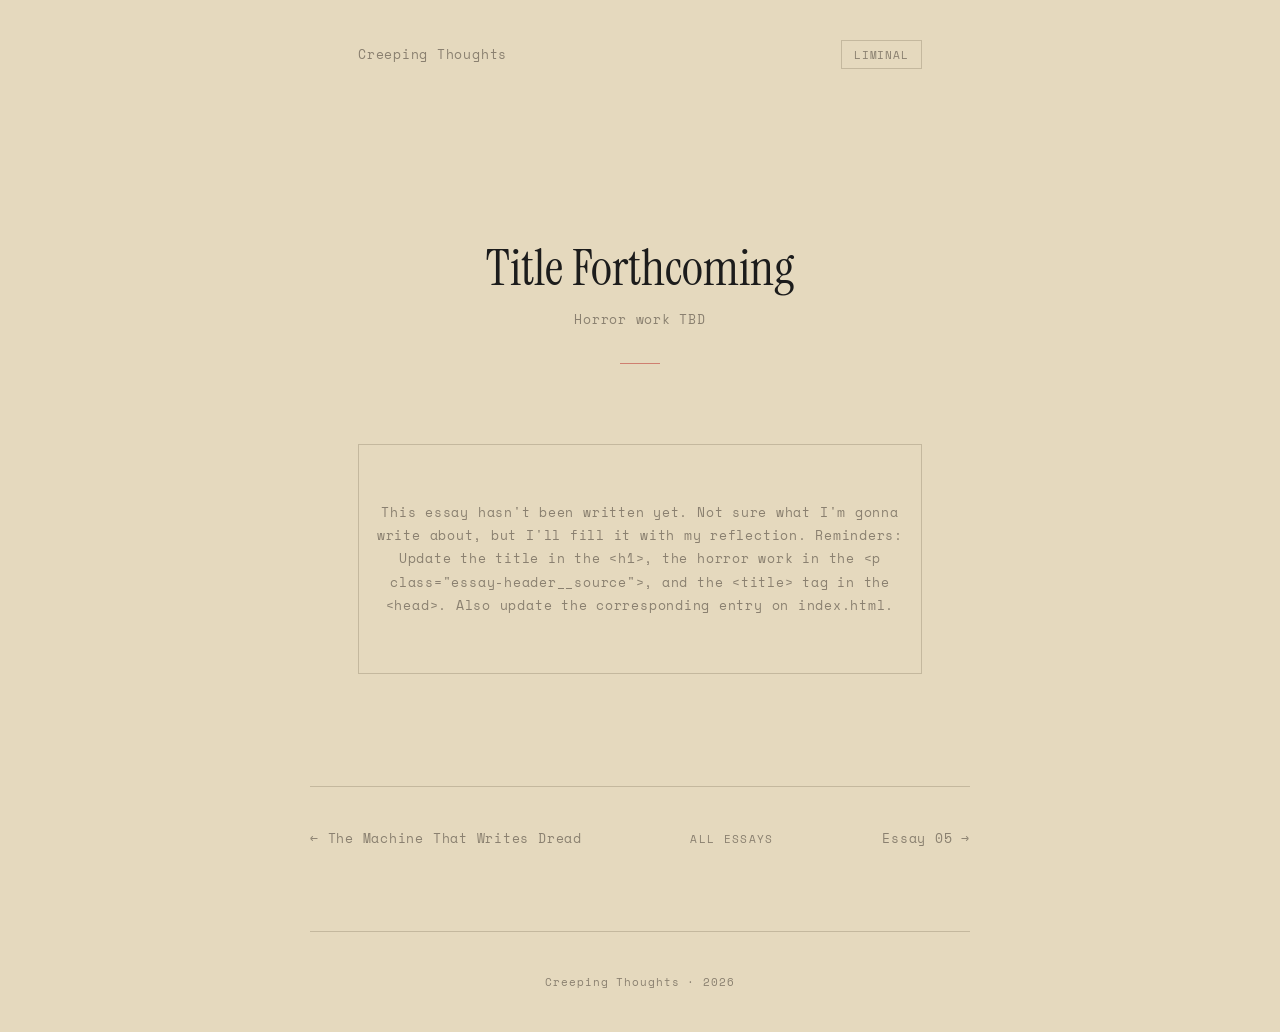
==== essays/essay-4.html @ 74859fbe "CRUD" ====
<!DOCTYPE html>
<html lang="en">
<head>
  <meta charset="UTF-8">
  <meta name="viewport" content="width=device-width, initial-scale=1.0">
  <title>Essay 04 — Creeping Thoughts</title>
  <link rel="stylesheet" href="../css/liminal.css">
</head>
<body data-theme="liminal">

  <div class="page-wrapper">

    <!-- Site Header -->
    <header class="site-header">
      <div class="content-col">
        <a href="../index.html" class="site-header__home">Creeping Thoughts</a>
        <button class="theme-toggle" aria-label="Cycle liminal tier">LIMINAL</button>
      </div>
    </header>

    <!-- Essay Header -->
    <div class="essay-header content-col">
      <h1 class="essay-header__title">Title Forthcoming</h1>
      <p class="essay-header__source">Horror work TBD</p>
      <hr class="essay-header__rule">
    </div>

    <!-- Essay Body -->
    <article class="essay-body content-col">

      <div class="placeholder-notice">
        This essay hasn't been written yet. Not sure what I'm gonna write about, but I'll 
        fill it with my reflection. Reminders: Update the title in the &lt;h1&gt;, the 
        horror work in the &lt;p class="essay-header__source"&gt;, and the &lt;title&gt; 
        tag in the &lt;head&gt;. Also update the corresponding entry on index.html.
      </div>

    </article>

    <!-- Navigation -->
    <nav class="essay-nav content-col">
      <a href="red-factory.html">&larr; The Machine That Writes Dread</a>
      <a href="../index.html" class="essay-nav__back">All Essays</a>
      <a href="essay-5.html">Essay 05 &rarr;</a>
    </nav>

    <!-- Footer -->
    <footer class="site-footer content-col">
      <p>Creeping Thoughts &middot; 2026</p>
    </footer>

  </div>

  <script src="../js/main.js"></script>
</body>
</html>
---- css/liminal.css ----
/* ==========================================================================
   Creeping Thoughts — Liminal / Uncanny Theme
   Three tiers: liminal (A), reframe (B), backrooms (C)
   ========================================================================== */

@import url('https://fonts.googleapis.com/css2?family=Space+Mono:ital,wght@0,400;0,700;1,400&family=Instrument+Serif:ital@0;1&family=IBM+Plex+Sans:ital,wght@0,300;0,400;0,500;1,300;1,400&display=swap');

/* --- Design Tokens --- */
:root {
  --bg:             #e5d9be;
  --bg-surface:     #ddd0b3;
  --text:           #1c1c1c;
  --text-muted:     #8a8070;
  --accent:         #7a9e9f;
  --accent-hover:   #5d8384;
  --secondary:      #c2453d;
  --secondary-dim:  rgba(194, 69, 61, 0.5);
  --rule:           #c4b89e;

  --font-display:   'Space Mono', 'Courier New', monospace;
  --font-heading:   'Instrument Serif', 'Georgia', serif;
  --font-body:      'IBM Plex Sans', 'Helvetica Neue', sans-serif;

  --content-width:  660px;
  --page-pad:       clamp(1.25rem, 5vw, 3rem);
}

/* --- Reset & Base --- */
*, *::before, *::after { box-sizing: border-box; margin: 0; padding: 0; }

html {
  scroll-behavior: smooth;
  -webkit-font-smoothing: antialiased;
  -moz-osx-font-smoothing: grayscale;
}

body {
  font-family: var(--font-body);
  font-size: clamp(0.95rem, 1rem + 0.1vw, 1.075rem);
  font-weight: 300;
  line-height: 1.82;
  color: var(--text);
  background: var(--bg);
  min-height: 100vh;
  overflow-x: hidden;
  transition: background-color 0.5s ease;
}

::selection {
  background: var(--accent);
  color: #fff;
}

a {
  color: var(--accent-hover);
  text-decoration: none;
  transition: color 0.3s ease, letter-spacing 0.4s ease;
}

a:hover {
  color: var(--secondary);
}

img { max-width: 100%; display: block; }

/* --- Layout --- */
.page-wrapper {
  position: relative;
  z-index: 1;
  min-height: 100vh;
  display: flex;
  flex-direction: column;
}

.content-col {
  width: 100%;
  max-width: var(--content-width);
  margin-inline: auto;
  padding-inline: var(--page-pad);
}

/* --- Site Header --- */
.site-header {
  padding: 2.5rem 0 1.5rem;
}

.site-header .content-col {
  display: flex;
  justify-content: space-between;
  align-items: center;
}

.site-header__home {
  font-family: var(--font-display);
  font-size: 0.8rem;
  font-weight: 400;
  letter-spacing: 0.06em;
  color: var(--text-muted);
  transition: color 0.3s ease;
}

.site-header__home:hover {
  color: var(--text);
}

/* Live clock injected by JS in reframe/backrooms tiers */
.live-clock {
  font-family: var(--font-display);
  font-size: 0.7rem;
  color: var(--text-muted);
  letter-spacing: 0.1em;
  opacity: 0;
  transition: opacity 0.6s ease;
  pointer-events: none;
}

/* --- Theme Toggle --- */
.theme-toggle {
  background: none;
  border: 1px solid var(--rule);
  color: var(--text-muted);
  font-family: var(--font-display);
  font-size: 0.7rem;
  padding: 0.3rem 0.75rem;
  border-radius: 0;
  cursor: pointer;
  letter-spacing: 0.08em;
  text-transform: uppercase;
  transition: color 0.3s ease, border-color 0.3s ease;
}

.theme-toggle:hover {
  color: var(--text);
  border-color: var(--text);
}

/* --- Homepage Hero --- */
.hero {
  text-align: center;
  padding: clamp(7rem, 20vh, 14rem) 0 clamp(4rem, 10vh, 7rem);
}

.hero__title {
  font-family: var(--font-display);
  font-size: clamp(1.6rem, 2.5vw + 0.8rem, 2.4rem);
  font-weight: 700;
  letter-spacing: 0.12em;
  text-transform: uppercase;
  line-height: 1.3;
  color: var(--text);
  margin-bottom: 1.5rem;
}

.hero__tagline {
  font-family: var(--font-heading);
  font-size: clamp(1.1rem, 1.5vw + 0.5rem, 1.4rem);
  font-weight: 400;
  font-style: italic;
  color: var(--text-muted);
  letter-spacing: 0.01em;
}

/* --- Homepage Intro --- */
.intro {
  padding-bottom: 3.5rem;
  border-bottom: 1px solid var(--rule);
  margin-bottom: 3.5rem;
}

.intro p {
  color: var(--text);
  max-width: 520px;
  margin-inline: auto;
  text-align: center;
  opacity: 0.75;
  font-weight: 300;
}

/* --- Essay Index (Homepage) --- */
.essay-index {
  padding-bottom: clamp(5rem, 12vh, 9rem);
}

.essay-index__heading {
  font-family: var(--font-display);
  font-size: 0.7rem;
  font-weight: 700;
  letter-spacing: 0.2em;
  text-transform: uppercase;
  color: var(--text-muted);
  margin-bottom: 3rem;
  text-align: center;
}

.essay-card {
  display: block;
  padding: 2rem 0;
  border-bottom: 1px solid var(--rule);
  text-decoration: none;
  transition: padding-left 0.5s ease, background 0.4s ease, transform 0.6s cubic-bezier(0.25, 0.1, 0.25, 1);
}

.essay-card:first-child {
  border-top: 1px solid var(--rule);
}

.essay-card:hover {
  padding-left: 0.5rem;
  background: rgba(122, 158, 159, 0.04);
}

.essay-card__number {
  font-family: var(--font-display);
  font-size: 0.75rem;
  font-weight: 700;
  color: var(--text-muted);
  letter-spacing: 0.08em;
  margin-bottom: 0.25rem;
}

.essay-card__title {
  font-family: var(--font-heading);
  font-size: clamp(1.5rem, 2vw + 0.5rem, 1.9rem);
  font-weight: 400;
  color: var(--text);
  line-height: 1.25;
  margin-bottom: 0.3rem;
  transition: color 0.3s ease, letter-spacing 0.5s ease;
}

.essay-card:hover .essay-card__title {
  color: var(--secondary);
  letter-spacing: 0.02em;
}

.essay-card__source {
  font-family: var(--font-display);
  font-size: 0.75rem;
  font-style: normal;
  color: var(--text-muted);
  letter-spacing: 0.04em;
  margin-bottom: 0.5rem;
}

.essay-card__teaser {
  font-size: 0.9rem;
  font-weight: 300;
  color: var(--text);
  opacity: 0.55;
  line-height: 1.6;
}

/* --- Essay Page Header --- */
.essay-header {
  text-align: center;
  padding: clamp(6rem, 16vh, 12rem) 0 3rem;
}

.essay-header__title {
  font-family: var(--font-heading);
  font-size: clamp(2rem, 3.5vw + 0.8rem, 3.2rem);
  font-weight: 400;
  line-height: 1.2;
  color: var(--text);
  margin-bottom: 0.6rem;
}

.essay-header__source {
  font-family: var(--font-display);
  font-size: 0.8rem;
  font-style: normal;
  color: var(--text-muted);
  letter-spacing: 0.06em;
  margin-bottom: 2rem;
}

.essay-header__rule {
  width: 40px;
  height: 1px;
  background: var(--secondary);
  margin-inline: auto;
  border: none;
  opacity: 0.6;
}

/* --- Essay Body --- */
.essay-body {
  padding-bottom: 5rem;
}

.essay-body p {
  margin-bottom: 1.6em;
  font-weight: 300;
}

.essay-body p:last-child {
  margin-bottom: 0;
}

.essay-body blockquote {
  border-left: 1px solid var(--accent);
  padding-left: 1.5rem;
  margin: 2.5rem 0;
  font-style: italic;
  color: var(--text);
  opacity: 0.7;
  font-weight: 300;
}

.essay-body em { font-style: italic; }
.essay-body strong { font-weight: 500; }

.placeholder-notice {
  text-align: center;
  padding: 3.5rem 1rem;
  color: var(--text-muted);
  font-family: var(--font-display);
  font-size: 0.8rem;
  letter-spacing: 0.06em;
  border: 1px solid var(--rule);
  margin: 2rem 0;
}

/* --- Essay Footer Nav --- */
.essay-nav {
  border-top: 1px solid var(--rule);
  padding: 2.5rem 0 5rem;
  display: flex;
  justify-content: space-between;
  align-items: center;
  gap: 1rem;
}

.essay-nav a {
  font-family: var(--font-display);
  font-size: 0.8rem;
  font-weight: 400;
  color: var(--text-muted);
  letter-spacing: 0.06em;
  transition: color 0.3s ease;
}

.essay-nav a:hover {
  color: var(--secondary);
}

.essay-nav__back {
  font-size: 0.7rem !important;
  text-transform: uppercase;
  letter-spacing: 0.12em !important;
}

/* --- Site Footer --- */
.site-footer {
  margin-top: auto;
  padding: 2.5rem 0;
  border-top: 1px solid var(--rule);
  text-align: center;
}

.site-footer p {
  font-family: var(--font-display);
  font-size: 0.7rem;
  color: var(--text-muted);
  letter-spacing: 0.08em;
}

/* Time-on-page ghost — fixed in margin gutters, flickers via JS */
.time-ghost {
  position: fixed;
  z-index: 100;
  font-family: var(--font-display);
  font-size: 0.7rem;
  font-weight: 400;
  color: var(--text-muted);
  letter-spacing: 0.06em;
  line-height: 1.5;
  opacity: 0;
  pointer-events: none;
  user-select: none;
}

[data-theme="backrooms"] .time-ghost {
  color: var(--text);
}

/* Ambient hum toggle (backrooms only) */
.hum-toggle {
  background: none;
  border: 1px solid var(--rule);
  color: var(--text-muted);
  font-family: var(--font-display);
  font-size: 0.65rem;
  padding: 0.2rem 0.6rem;
  cursor: pointer;
  letter-spacing: 0.06em;
  margin-top: 0.5rem;
  opacity: 0;
  transition: opacity 0.6s ease, color 0.3s ease, border-color 0.3s ease;
  pointer-events: none;
}

.hum-toggle:hover {
  color: var(--text);
  border-color: var(--text);
}

.hum-toggle.active {
  color: var(--secondary);
  border-color: var(--secondary);
}

/* Liminal drift class for JS letter-spacing control */
.liminal-drift {
  transition: letter-spacing 1.2s ease;
}

/* ==========================================================================
   TIER B — REFRAME
   ========================================================================== */

/* Ceiling tile grid */
[data-theme="reframe"] body,
[data-theme="backrooms"] body {
  background-image:
    repeating-linear-gradient(
      0deg,
      transparent,
      transparent 119px,
      rgba(160, 145, 115, 0.2) 119px,
      rgba(160, 145, 115, 0.2) 120px
    ),
    repeating-linear-gradient(
      90deg,
      transparent,
      transparent 119px,
      rgba(160, 145, 115, 0.2) 119px,
      rgba(160, 145, 115, 0.2) 120px
    );
  background-size: 120px 120px;
}

/* Fluorescent glow strip at the top */
[data-theme="reframe"] body::before,
[data-theme="backrooms"] body::before {
  content: '';
  position: fixed;
  top: 0;
  left: 0;
  right: 0;
  height: 3px;
  background: linear-gradient(
    90deg,
    transparent 5%,
    rgba(200, 210, 190, 0.5) 20%,
    rgba(220, 230, 210, 0.7) 50%,
    rgba(200, 210, 190, 0.5) 80%,
    transparent 95%
  );
  z-index: 10000;
  pointer-events: none;
  animation: fluorescent-bar 8s ease-in-out infinite;
}

@keyframes fluorescent-bar {
  0%, 100% { opacity: 0.6; }
  30%      { opacity: 0.9; }
  32%      { opacity: 0.4; }
  34%      { opacity: 0.85; }
  70%      { opacity: 0.75; }
}

/* Corridor framing — faint vertical walls on content column */
[data-theme="reframe"] .content-col,
[data-theme="backrooms"] .content-col {
  border-left: 1px solid rgba(160, 145, 115, 0.25);
  border-right: 1px solid rgba(160, 145, 115, 0.25);
}

/* Show live clock */
[data-theme="reframe"] .live-clock,
[data-theme="backrooms"] .live-clock {
  opacity: 0.6;
}

/* time-on-page ghost is styled above, flickered via JS */

/* ==========================================================================
   TIER C — BACKROOMS
   ========================================================================== */

/* Slightly warmer overexposed filter */
[data-theme="backrooms"] body {
  filter: brightness(1.02) saturate(0.85) sepia(0.05);
}

/* Doorway overlay — two halves that split apart like doors */
.doorway-left,
.doorway-right {
  position: fixed;
  top: 0;
  bottom: 0;
  width: 50%;
  z-index: 99999;
  pointer-events: none;
  background: var(--bg-surface);
}

.doorway-left  { left: 0; }
.doorway-right { right: 0; border-left: 1px solid var(--rule); }

.doorway-left.entering {
  animation: door-slide-left 1s cubic-bezier(0.4, 0, 0.15, 1) 0.15s forwards;
}

.doorway-right.entering {
  animation: door-slide-right 1s cubic-bezier(0.4, 0, 0.15, 1) 0.15s forwards;
}

@keyframes door-slide-left {
  0%   { transform: translateX(0); }
  100% { transform: translateX(-105%); }
}

@keyframes door-slide-right {
  0%   { transform: translateX(0); }
  100% { transform: translateX(105%); }
}

/* Water stain patches — positioned by JS via inline styles */
.water-stain {
  position: fixed;
  pointer-events: none;
  z-index: 0;
  border-radius: 45% 55% 50% 50%;
  opacity: 0;
  transition: opacity 1.5s ease;
  background: radial-gradient(
    ellipse at 45% 40%,
    rgba(175, 155, 120, 0.38) 0%,
    rgba(180, 160, 130, 0.22) 30%,
    rgba(185, 170, 145, 0.1) 55%,
    transparent 75%
  );
}

[data-theme="backrooms"] .water-stain {
  opacity: 1;
}

/* Show ambient hum toggle */
[data-theme="backrooms"] .hum-toggle {
  opacity: 0.5;
  pointer-events: auto;
}

/* Subtle depth shift on content (2D — no perspective to avoid scroll jitter) */
[data-theme="backrooms"] .content-col {
  transition: transform 0.3s ease;
  will-change: transform;
}

/* --- Responsive --- */
@media (max-width: 480px) {
  .hero { padding: 5rem 0 3rem; }
  .essay-header { padding: 4rem 0 2.5rem; }
  .essay-nav { flex-direction: column; text-align: center; gap: 0.75rem; }

  [data-theme="reframe"] .content-col,
  [data-theme="backrooms"] .content-col {
    border-left: none;
    border-right: none;
  }
}
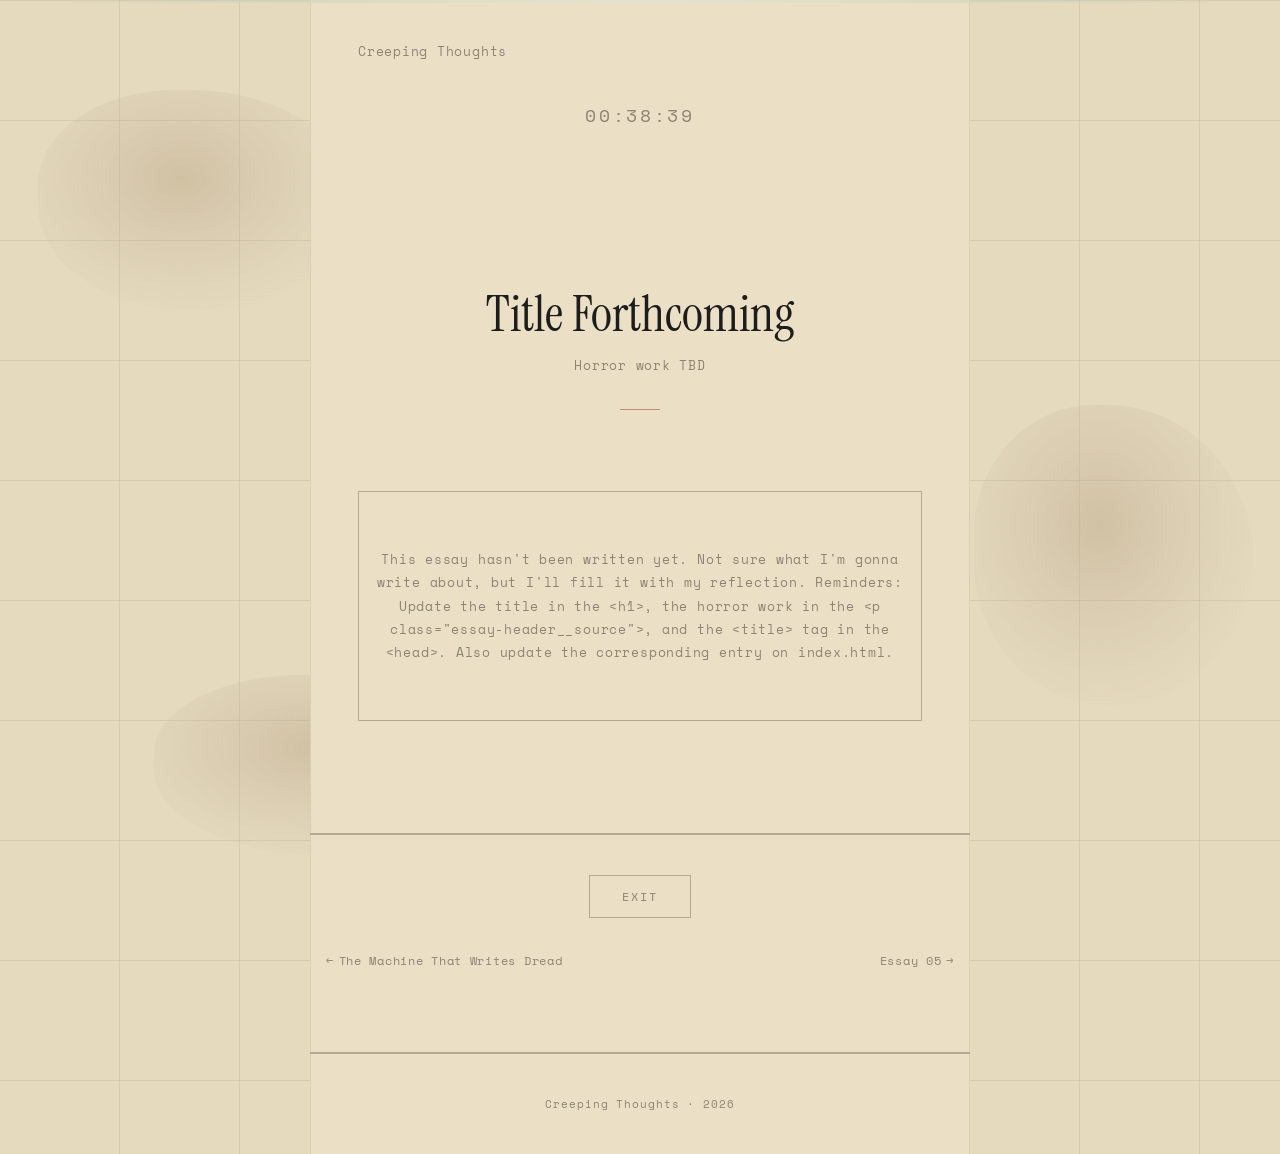
==== commit 5b7e4c54: "Established liminal theme" ====
--- a/essays/essay-4.html
+++ b/essays/essay-4.html
@@ -6,7 +6,7 @@
   <title>Essay 04 — Creeping Thoughts</title>
   <link rel="stylesheet" href="../css/liminal.css">
 </head>
-<body data-theme="liminal">
+<body data-theme="backrooms">
 
   <div class="page-wrapper">
 
@@ -14,9 +14,11 @@
     <header class="site-header">
       <div class="content-col">
         <a href="../index.html" class="site-header__home">Creeping Thoughts</a>
-        <button class="theme-toggle" aria-label="Cycle liminal tier">LIMINAL</button>
       </div>
     </header>
+
+    <!-- Clock -->
+    <div class="live-clock content-col"></div>
 
     <!-- Essay Header -->
     <div class="essay-header content-col">
@@ -29,9 +31,9 @@
     <article class="essay-body content-col">
 
       <div class="placeholder-notice">
-        This essay hasn't been written yet. Not sure what I'm gonna write about, but I'll 
-        fill it with my reflection. Reminders: Update the title in the &lt;h1&gt;, the 
-        horror work in the &lt;p class="essay-header__source"&gt;, and the &lt;title&gt; 
+        This essay hasn't been written yet. Not sure what I'm gonna write about, but I'll
+        fill it with my reflection. Reminders: Update the title in the &lt;h1&gt;, the
+        horror work in the &lt;p class="essay-header__source"&gt;, and the &lt;title&gt;
         tag in the &lt;head&gt;. Also update the corresponding entry on index.html.
       </div>
 
@@ -39,9 +41,11 @@
 
     <!-- Navigation -->
     <nav class="essay-nav content-col">
-      <a href="red-factory.html">&larr; The Machine That Writes Dread</a>
-      <a href="../index.html" class="essay-nav__back">All Essays</a>
-      <a href="essay-5.html">Essay 05 &rarr;</a>
+      <a href="../index.html" class="essay-nav__back">Exit</a>
+      <div class="essay-nav__siblings">
+        <a href="red-factory.html">&larr; <span class="nav-label">The Machine That Writes Dread</span></a>
+        <a href="essay-5.html"><span class="nav-label">Essay 05</span> &rarr;</a>
+      </div>
     </nav>
 
     <!-- Footer -->
--- a/css/liminal.css
+++ b/css/liminal.css
@@ -1,6 +1,5 @@
 /* ==========================================================================
-   Creeping Thoughts — Liminal / Uncanny Theme
-   Three tiers: liminal (A), reframe (B), backrooms (C)
+   Creeping Thoughts — Backrooms Theme
    ========================================================================== */
 
 @import url('https://fonts.googleapis.com/css2?family=Space+Mono:ital,wght@0,400;0,700;1,400&family=Instrument+Serif:ital@0;1&family=IBM+Plex+Sans:ital,wght@0,300;0,400;0,500;1,300;1,400&display=swap');
@@ -15,7 +14,7 @@
   --accent-hover:   #5d8384;
   --secondary:      #c2453d;
   --secondary-dim:  rgba(194, 69, 61, 0.5);
-  --rule:           #c4b89e;
+  --rule:           #b0a48a;
 
   --font-display:   'Space Mono', 'Courier New', monospace;
   --font-heading:   'Instrument Serif', 'Georgia', serif;
@@ -43,385 +42,6 @@
   background: var(--bg);
   min-height: 100vh;
   overflow-x: hidden;
-  transition: background-color 0.5s ease;
-}
-
-::selection {
-  background: var(--accent);
-  color: #fff;
-}
-
-a {
-  color: var(--accent-hover);
-  text-decoration: none;
-  transition: color 0.3s ease, letter-spacing 0.4s ease;
-}
-
-a:hover {
-  color: var(--secondary);
-}
-
-img { max-width: 100%; display: block; }
-
-/* --- Layout --- */
-.page-wrapper {
-  position: relative;
-  z-index: 1;
-  min-height: 100vh;
-  display: flex;
-  flex-direction: column;
-}
-
-.content-col {
-  width: 100%;
-  max-width: var(--content-width);
-  margin-inline: auto;
-  padding-inline: var(--page-pad);
-}
-
-/* --- Site Header --- */
-.site-header {
-  padding: 2.5rem 0 1.5rem;
-}
-
-.site-header .content-col {
-  display: flex;
-  justify-content: space-between;
-  align-items: center;
-}
-
-.site-header__home {
-  font-family: var(--font-display);
-  font-size: 0.8rem;
-  font-weight: 400;
-  letter-spacing: 0.06em;
-  color: var(--text-muted);
-  transition: color 0.3s ease;
-}
-
-.site-header__home:hover {
-  color: var(--text);
-}
-
-/* Live clock injected by JS in reframe/backrooms tiers */
-.live-clock {
-  font-family: var(--font-display);
-  font-size: 0.7rem;
-  color: var(--text-muted);
-  letter-spacing: 0.1em;
-  opacity: 0;
-  transition: opacity 0.6s ease;
-  pointer-events: none;
-}
-
-/* --- Theme Toggle --- */
-.theme-toggle {
-  background: none;
-  border: 1px solid var(--rule);
-  color: var(--text-muted);
-  font-family: var(--font-display);
-  font-size: 0.7rem;
-  padding: 0.3rem 0.75rem;
-  border-radius: 0;
-  cursor: pointer;
-  letter-spacing: 0.08em;
-  text-transform: uppercase;
-  transition: color 0.3s ease, border-color 0.3s ease;
-}
-
-.theme-toggle:hover {
-  color: var(--text);
-  border-color: var(--text);
-}
-
-/* --- Homepage Hero --- */
-.hero {
-  text-align: center;
-  padding: clamp(7rem, 20vh, 14rem) 0 clamp(4rem, 10vh, 7rem);
-}
-
-.hero__title {
-  font-family: var(--font-display);
-  font-size: clamp(1.6rem, 2.5vw + 0.8rem, 2.4rem);
-  font-weight: 700;
-  letter-spacing: 0.12em;
-  text-transform: uppercase;
-  line-height: 1.3;
-  color: var(--text);
-  margin-bottom: 1.5rem;
-}
-
-.hero__tagline {
-  font-family: var(--font-heading);
-  font-size: clamp(1.1rem, 1.5vw + 0.5rem, 1.4rem);
-  font-weight: 400;
-  font-style: italic;
-  color: var(--text-muted);
-  letter-spacing: 0.01em;
-}
-
-/* --- Homepage Intro --- */
-.intro {
-  padding-bottom: 3.5rem;
-  border-bottom: 1px solid var(--rule);
-  margin-bottom: 3.5rem;
-}
-
-.intro p {
-  color: var(--text);
-  max-width: 520px;
-  margin-inline: auto;
-  text-align: center;
-  opacity: 0.75;
-  font-weight: 300;
-}
-
-/* --- Essay Index (Homepage) --- */
-.essay-index {
-  padding-bottom: clamp(5rem, 12vh, 9rem);
-}
-
-.essay-index__heading {
-  font-family: var(--font-display);
-  font-size: 0.7rem;
-  font-weight: 700;
-  letter-spacing: 0.2em;
-  text-transform: uppercase;
-  color: var(--text-muted);
-  margin-bottom: 3rem;
-  text-align: center;
-}
-
-.essay-card {
-  display: block;
-  padding: 2rem 0;
-  border-bottom: 1px solid var(--rule);
-  text-decoration: none;
-  transition: padding-left 0.5s ease, background 0.4s ease, transform 0.6s cubic-bezier(0.25, 0.1, 0.25, 1);
-}
-
-.essay-card:first-child {
-  border-top: 1px solid var(--rule);
-}
-
-.essay-card:hover {
-  padding-left: 0.5rem;
-  background: rgba(122, 158, 159, 0.04);
-}
-
-.essay-card__number {
-  font-family: var(--font-display);
-  font-size: 0.75rem;
-  font-weight: 700;
-  color: var(--text-muted);
-  letter-spacing: 0.08em;
-  margin-bottom: 0.25rem;
-}
-
-.essay-card__title {
-  font-family: var(--font-heading);
-  font-size: clamp(1.5rem, 2vw + 0.5rem, 1.9rem);
-  font-weight: 400;
-  color: var(--text);
-  line-height: 1.25;
-  margin-bottom: 0.3rem;
-  transition: color 0.3s ease, letter-spacing 0.5s ease;
-}
-
-.essay-card:hover .essay-card__title {
-  color: var(--secondary);
-  letter-spacing: 0.02em;
-}
-
-.essay-card__source {
-  font-family: var(--font-display);
-  font-size: 0.75rem;
-  font-style: normal;
-  color: var(--text-muted);
-  letter-spacing: 0.04em;
-  margin-bottom: 0.5rem;
-}
-
-.essay-card__teaser {
-  font-size: 0.9rem;
-  font-weight: 300;
-  color: var(--text);
-  opacity: 0.55;
-  line-height: 1.6;
-}
-
-/* --- Essay Page Header --- */
-.essay-header {
-  text-align: center;
-  padding: clamp(6rem, 16vh, 12rem) 0 3rem;
-}
-
-.essay-header__title {
-  font-family: var(--font-heading);
-  font-size: clamp(2rem, 3.5vw + 0.8rem, 3.2rem);
-  font-weight: 400;
-  line-height: 1.2;
-  color: var(--text);
-  margin-bottom: 0.6rem;
-}
-
-.essay-header__source {
-  font-family: var(--font-display);
-  font-size: 0.8rem;
-  font-style: normal;
-  color: var(--text-muted);
-  letter-spacing: 0.06em;
-  margin-bottom: 2rem;
-}
-
-.essay-header__rule {
-  width: 40px;
-  height: 1px;
-  background: var(--secondary);
-  margin-inline: auto;
-  border: none;
-  opacity: 0.6;
-}
-
-/* --- Essay Body --- */
-.essay-body {
-  padding-bottom: 5rem;
-}
-
-.essay-body p {
-  margin-bottom: 1.6em;
-  font-weight: 300;
-}
-
-.essay-body p:last-child {
-  margin-bottom: 0;
-}
-
-.essay-body blockquote {
-  border-left: 1px solid var(--accent);
-  padding-left: 1.5rem;
-  margin: 2.5rem 0;
-  font-style: italic;
-  color: var(--text);
-  opacity: 0.7;
-  font-weight: 300;
-}
-
-.essay-body em { font-style: italic; }
-.essay-body strong { font-weight: 500; }
-
-.placeholder-notice {
-  text-align: center;
-  padding: 3.5rem 1rem;
-  color: var(--text-muted);
-  font-family: var(--font-display);
-  font-size: 0.8rem;
-  letter-spacing: 0.06em;
-  border: 1px solid var(--rule);
-  margin: 2rem 0;
-}
-
-/* --- Essay Footer Nav --- */
-.essay-nav {
-  border-top: 1px solid var(--rule);
-  padding: 2.5rem 0 5rem;
-  display: flex;
-  justify-content: space-between;
-  align-items: center;
-  gap: 1rem;
-}
-
-.essay-nav a {
-  font-family: var(--font-display);
-  font-size: 0.8rem;
-  font-weight: 400;
-  color: var(--text-muted);
-  letter-spacing: 0.06em;
-  transition: color 0.3s ease;
-}
-
-.essay-nav a:hover {
-  color: var(--secondary);
-}
-
-.essay-nav__back {
-  font-size: 0.7rem !important;
-  text-transform: uppercase;
-  letter-spacing: 0.12em !important;
-}
-
-/* --- Site Footer --- */
-.site-footer {
-  margin-top: auto;
-  padding: 2.5rem 0;
-  border-top: 1px solid var(--rule);
-  text-align: center;
-}
-
-.site-footer p {
-  font-family: var(--font-display);
-  font-size: 0.7rem;
-  color: var(--text-muted);
-  letter-spacing: 0.08em;
-}
-
-/* Time-on-page ghost — fixed in margin gutters, flickers via JS */
-.time-ghost {
-  position: fixed;
-  z-index: 100;
-  font-family: var(--font-display);
-  font-size: 0.7rem;
-  font-weight: 400;
-  color: var(--text-muted);
-  letter-spacing: 0.06em;
-  line-height: 1.5;
-  opacity: 0;
-  pointer-events: none;
-  user-select: none;
-}
-
-[data-theme="backrooms"] .time-ghost {
-  color: var(--text);
-}
-
-/* Ambient hum toggle (backrooms only) */
-.hum-toggle {
-  background: none;
-  border: 1px solid var(--rule);
-  color: var(--text-muted);
-  font-family: var(--font-display);
-  font-size: 0.65rem;
-  padding: 0.2rem 0.6rem;
-  cursor: pointer;
-  letter-spacing: 0.06em;
-  margin-top: 0.5rem;
-  opacity: 0;
-  transition: opacity 0.6s ease, color 0.3s ease, border-color 0.3s ease;
-  pointer-events: none;
-}
-
-.hum-toggle:hover {
-  color: var(--text);
-  border-color: var(--text);
-}
-
-.hum-toggle.active {
-  color: var(--secondary);
-  border-color: var(--secondary);
-}
-
-/* Liminal drift class for JS letter-spacing control */
-.liminal-drift {
-  transition: letter-spacing 1.2s ease;
-}
-
-/* ==========================================================================
-   TIER B — REFRAME
-   ========================================================================== */
-
-/* Ceiling tile grid */
-[data-theme="reframe"] body,
-[data-theme="backrooms"] body {
   background-image:
     repeating-linear-gradient(
       0deg,
@@ -441,8 +61,7 @@
 }
 
 /* Fluorescent glow strip at the top */
-[data-theme="reframe"] body::before,
-[data-theme="backrooms"] body::before {
+body::before {
   content: '';
   position: fixed;
   top: 0;
@@ -470,31 +89,391 @@
   70%      { opacity: 0.75; }
 }
 
-/* Corridor framing — faint vertical walls on content column */
-[data-theme="reframe"] .content-col,
-[data-theme="backrooms"] .content-col {
+::selection {
+  background: var(--accent);
+  color: #fff;
+}
+
+a {
+  color: var(--accent-hover);
+  text-decoration: none;
+  transition: color 0.3s ease, letter-spacing 0.4s ease;
+}
+
+a:hover {
+  color: var(--secondary);
+}
+
+img { max-width: 100%; display: block; }
+
+/* --- Layout --- */
+.page-wrapper {
+  position: relative;
+  z-index: 1;
+  min-height: 100vh;
+  display: flex;
+  flex-direction: column;
+  filter: brightness(1.02) saturate(0.85) sepia(0.05);
+}
+
+/* Continuous solid background strip behind all content */
+.page-wrapper::before {
+  content: '';
+  position: absolute;
+  top: 0;
+  bottom: 0;
+  left: 50%;
+  transform: translateX(-50%);
+  width: var(--content-width);
+  max-width: 100%;
+  background: var(--bg);
   border-left: 1px solid rgba(160, 145, 115, 0.25);
   border-right: 1px solid rgba(160, 145, 115, 0.25);
-}
-
-/* Show live clock */
-[data-theme="reframe"] .live-clock,
-[data-theme="backrooms"] .live-clock {
+  z-index: -1;
+  pointer-events: none;
+}
+
+.content-col {
+  width: 100%;
+  max-width: var(--content-width);
+  margin-inline: auto;
+  padding-inline: var(--page-pad);
+  transition: transform 0.3s ease;
+  will-change: transform;
+}
+
+/* --- Site Header --- */
+.site-header {
+  padding: 2.5rem 0 1.5rem;
+}
+
+.site-header .content-col {
+  display: flex;
+  justify-content: space-between;
+  align-items: center;
+}
+
+.site-header__home {
+  font-family: var(--font-display);
+  font-size: 0.8rem;
+  font-weight: 400;
+  letter-spacing: 0.06em;
+  color: var(--text-muted);
+  transition: color 0.3s ease;
+}
+
+.site-header__home:hover {
+  color: var(--text);
+}
+
+/* --- Live Clock (institutional wall clock) --- */
+.live-clock {
+  display: block;
+  text-align: center;
+  font-family: var(--font-display);
+  font-size: 1.1rem;
+  font-weight: 400;
+  color: var(--text-muted);
+  letter-spacing: 0.15em;
+  padding: 0.75rem 0 0.5rem;
+  animation: clock-flicker 6s ease-in-out infinite;
+}
+
+@keyframes clock-flicker {
+  0%, 100% { opacity: 0.7; }
+  40%      { opacity: 0.85; }
+  42%      { opacity: 0.5; }
+  44%      { opacity: 0.8; }
+  75%      { opacity: 0.7; }
+}
+
+/* --- Homepage Hero --- */
+.hero {
+  text-align: center;
+  padding: clamp(7rem, 20vh, 14rem) 0 clamp(4rem, 10vh, 7rem);
+}
+
+.hero__title {
+  font-family: var(--font-display);
+  font-size: clamp(1.6rem, 2.5vw + 0.8rem, 2.4rem);
+  font-weight: 700;
+  letter-spacing: 0.12em;
+  text-transform: uppercase;
+  line-height: 1.3;
+  color: var(--text);
+  margin-bottom: 1.5rem;
+}
+
+.hero__tagline {
+  font-family: var(--font-heading);
+  font-size: clamp(1.1rem, 1.5vw + 0.5rem, 1.4rem);
+  font-weight: 400;
+  font-style: italic;
+  color: var(--text-muted);
+  letter-spacing: 0.01em;
+}
+
+/* --- Homepage Intro --- */
+.intro {
+  padding-bottom: 3.5rem;
+  border-bottom: 2px solid var(--rule);
+  margin-bottom: 3.5rem;
+}
+
+.intro p {
+  color: var(--text);
+  max-width: 520px;
+  margin-inline: auto;
+  text-align: center;
+  opacity: 0.75;
+  font-weight: 300;
+}
+
+/* --- Essay Index (Homepage) --- */
+.essay-index {
+  padding-bottom: clamp(5rem, 12vh, 9rem);
+}
+
+.essay-index__heading {
+  font-family: var(--font-display);
+  font-size: 0.7rem;
+  font-weight: 700;
+  letter-spacing: 0.2em;
+  text-transform: uppercase;
+  color: var(--text-muted);
+  margin-bottom: 3rem;
+  text-align: center;
+}
+
+.essay-card {
+  display: block;
+  padding: 2rem 0;
+  border-bottom: 2px solid var(--rule);
+  text-decoration: none;
+  transition: padding-left 0.5s ease, background 0.4s ease, transform 0.6s cubic-bezier(0.25, 0.1, 0.25, 1);
+}
+
+.essay-card:first-child {
+  border-top: 2px solid var(--rule);
+}
+
+.essay-card:hover {
+  padding-left: 0.5rem;
+  background: rgba(122, 158, 159, 0.04);
+}
+
+.essay-card__number {
+  font-family: var(--font-display);
+  font-size: 0.75rem;
+  font-weight: 700;
+  color: var(--text-muted);
+  letter-spacing: 0.08em;
+  margin-bottom: 0.25rem;
+}
+
+.essay-card__title {
+  font-family: var(--font-heading);
+  font-size: clamp(1.5rem, 2vw + 0.5rem, 1.9rem);
+  font-weight: 400;
+  color: var(--text);
+  line-height: 1.25;
+  margin-bottom: 0.3rem;
+  transition: color 0.3s ease, letter-spacing 0.5s ease;
+}
+
+.essay-card:hover .essay-card__title {
+  color: var(--secondary);
+  letter-spacing: 0.02em;
+}
+
+.essay-card__source {
+  font-family: var(--font-display);
+  font-size: 0.75rem;
+  font-style: normal;
+  color: var(--text-muted);
+  letter-spacing: 0.04em;
+  margin-bottom: 0.5rem;
+}
+
+.essay-card__teaser {
+  font-size: 0.9rem;
+  font-weight: 300;
+  color: var(--text);
+  opacity: 0.55;
+  line-height: 1.6;
+}
+
+/* --- Essay Page Header --- */
+.essay-header {
+  text-align: center;
+  padding: clamp(6rem, 16vh, 12rem) 0 3rem;
+}
+
+.essay-header__title {
+  font-family: var(--font-heading);
+  font-size: clamp(2rem, 3.5vw + 0.8rem, 3.2rem);
+  font-weight: 400;
+  line-height: 1.2;
+  color: var(--text);
+  margin-bottom: 0.6rem;
+}
+
+.essay-header__source {
+  font-family: var(--font-display);
+  font-size: 0.8rem;
+  font-style: normal;
+  color: var(--text-muted);
+  letter-spacing: 0.06em;
+  margin-bottom: 2rem;
+}
+
+.essay-header__rule {
+  width: 40px;
+  height: 1px;
+  background: var(--secondary);
+  margin-inline: auto;
+  border: none;
   opacity: 0.6;
 }
 
-/* time-on-page ghost is styled above, flickered via JS */
-
-/* ==========================================================================
-   TIER C — BACKROOMS
-   ========================================================================== */
-
-/* Slightly warmer overexposed filter */
-[data-theme="backrooms"] body {
-  filter: brightness(1.02) saturate(0.85) sepia(0.05);
-}
-
-/* Doorway overlay — two halves that split apart like doors */
+/* --- Essay Body --- */
+.essay-body {
+  padding-bottom: 5rem;
+}
+
+.essay-body p {
+  margin-bottom: 1.6em;
+  font-weight: 300;
+}
+
+.essay-body p:last-child {
+  margin-bottom: 0;
+}
+
+.essay-body blockquote {
+  border-left: 1px solid var(--accent);
+  padding-left: 1.5rem;
+  margin: 2.5rem 0;
+  font-style: italic;
+  color: var(--text);
+  opacity: 0.7;
+  font-weight: 300;
+}
+
+.essay-body em { font-style: italic; }
+.essay-body strong { font-weight: 500; }
+
+.placeholder-notice {
+  text-align: center;
+  padding: 3.5rem 1rem;
+  color: var(--text-muted);
+  font-family: var(--font-display);
+  font-size: 0.8rem;
+  letter-spacing: 0.06em;
+  border: 1px solid var(--rule);
+  margin: 2rem 0;
+}
+
+/* --- Essay Footer Nav --- */
+.essay-nav {
+  border-top: 2px solid var(--rule);
+  padding: 2.5rem 1rem 5rem;
+  display: flex;
+  flex-direction: column;
+  align-items: center;
+  gap: 2rem;
+}
+
+.essay-nav__back {
+  font-family: var(--font-display);
+  font-size: 0.75rem;
+  font-weight: 400;
+  color: var(--text-muted);
+  letter-spacing: 0.18em;
+  text-transform: uppercase;
+  text-decoration: none;
+  border: 1px solid var(--rule);
+  padding: 0.6rem 2rem;
+  transition: color 0.3s ease, border-color 0.3s ease;
+}
+
+.essay-nav__back:hover {
+  color: var(--secondary);
+  border-color: var(--secondary);
+}
+
+.essay-nav__siblings {
+  display: flex;
+  justify-content: space-between;
+  width: 100%;
+  gap: 1rem;
+}
+
+.essay-nav__siblings a {
+  font-family: var(--font-display);
+  font-size: 0.75rem;
+  font-weight: 400;
+  color: var(--text-muted);
+  letter-spacing: 0.06em;
+  transition: color 0.3s ease;
+  display: flex;
+  align-items: center;
+  gap: 0.4em;
+  min-width: 0;
+}
+
+.essay-nav__siblings a .nav-label {
+  overflow: hidden;
+  text-overflow: ellipsis;
+  white-space: nowrap;
+  min-width: 0;
+}
+
+.essay-nav__siblings a:nth-child(2) {
+  margin-left: auto;
+  justify-content: flex-end;
+}
+
+.essay-nav__siblings a:hover {
+  color: var(--secondary);
+}
+
+/* --- Site Footer --- */
+.site-footer {
+  margin-top: auto;
+  padding: 2.5rem 0;
+  border-top: 2px solid var(--rule);
+  text-align: center;
+}
+
+.site-footer p {
+  font-family: var(--font-display);
+  font-size: 0.7rem;
+  color: var(--text-muted);
+  letter-spacing: 0.08em;
+}
+
+/* --- Time-on-page ghost (flickers in margin gutters via JS) --- */
+.time-ghost {
+  position: fixed;
+  z-index: 100;
+  font-family: var(--font-display);
+  font-size: 0.7rem;
+  font-weight: 400;
+  color: var(--text);
+  letter-spacing: 0.06em;
+  line-height: 1.5;
+  opacity: 0;
+  pointer-events: none;
+  user-select: none;
+}
+
+/* --- Liminal drift (JS letter-spacing control) --- */
+.liminal-drift {
+  transition: letter-spacing 1.2s ease;
+}
+
+/* --- Doorway overlay (two halves that split apart) --- */
 .doorway-left,
 .doorway-right {
   position: fixed;
@@ -527,14 +506,13 @@
   100% { transform: translateX(105%); }
 }
 
-/* Water stain patches — positioned by JS via inline styles */
+/* --- Water stain patches (positioned by JS) --- */
 .water-stain {
   position: fixed;
   pointer-events: none;
   z-index: 0;
   border-radius: 45% 55% 50% 50%;
-  opacity: 0;
-  transition: opacity 1.5s ease;
+  opacity: 1;
   background: radial-gradient(
     ellipse at 45% 40%,
     rgba(175, 155, 120, 0.38) 0%,
@@ -544,30 +522,13 @@
   );
 }
 
-[data-theme="backrooms"] .water-stain {
-  opacity: 1;
-}
-
-/* Show ambient hum toggle */
-[data-theme="backrooms"] .hum-toggle {
-  opacity: 0.5;
-  pointer-events: auto;
-}
-
-/* Subtle depth shift on content (2D — no perspective to avoid scroll jitter) */
-[data-theme="backrooms"] .content-col {
-  transition: transform 0.3s ease;
-  will-change: transform;
-}
-
 /* --- Responsive --- */
 @media (max-width: 480px) {
   .hero { padding: 5rem 0 3rem; }
   .essay-header { padding: 4rem 0 2.5rem; }
   .essay-nav { flex-direction: column; text-align: center; gap: 0.75rem; }
 
-  [data-theme="reframe"] .content-col,
-  [data-theme="backrooms"] .content-col {
+  .page-wrapper::before {
     border-left: none;
     border-right: none;
   }
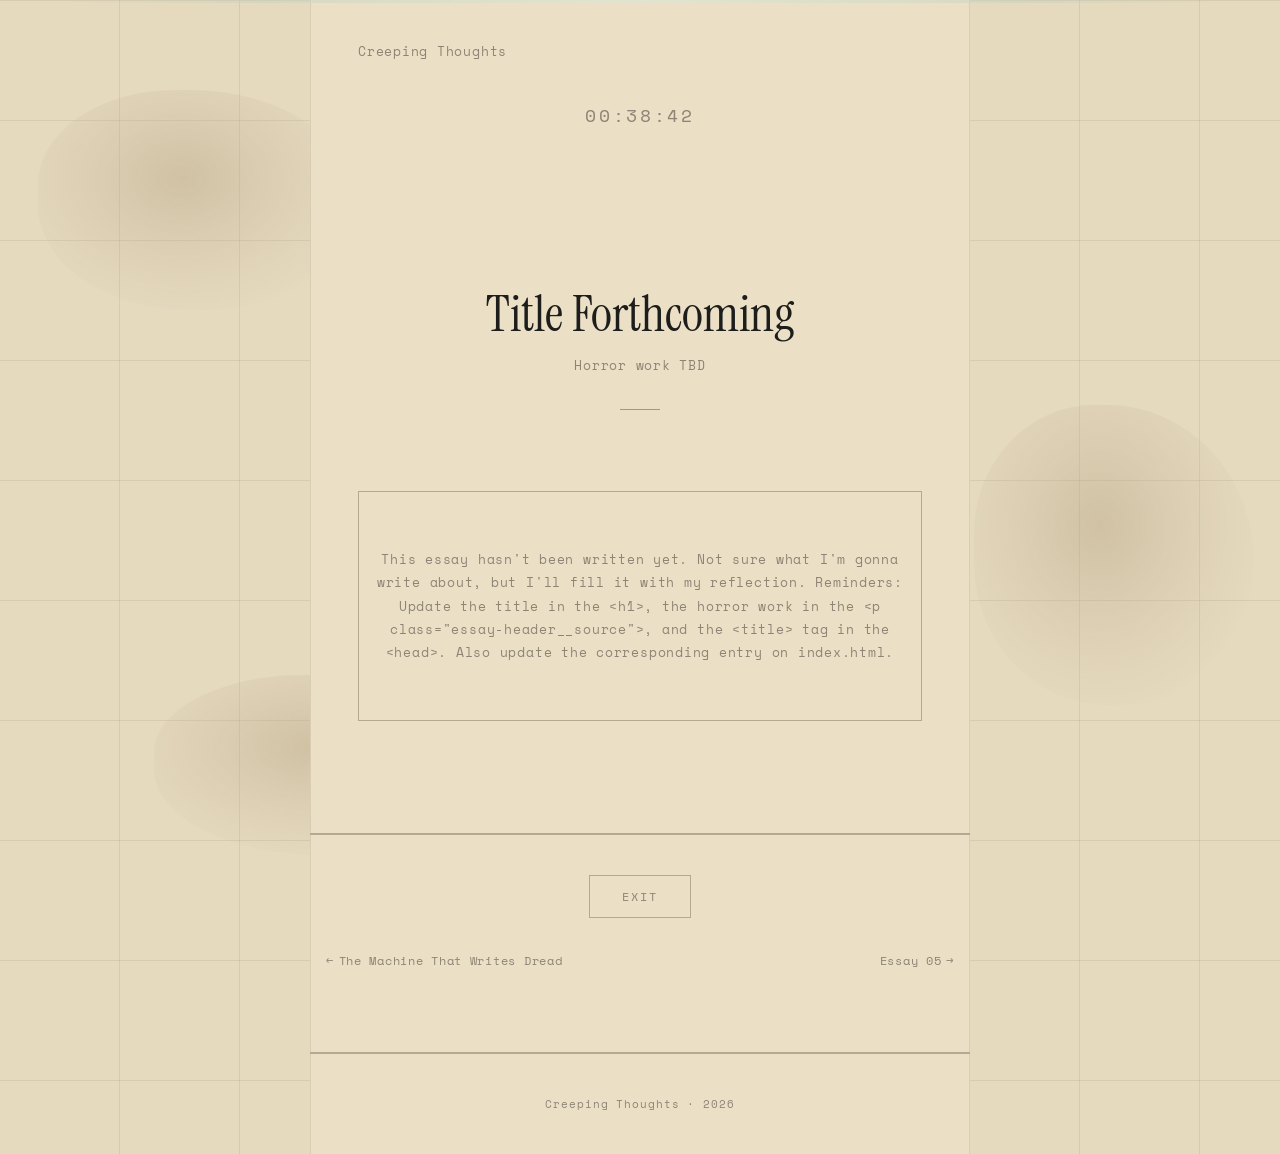
==== commit b5fb5064: "Fixed navigation bar" ====
--- a/essays/essay-4.html
+++ b/essays/essay-4.html
@@ -44,7 +44,7 @@
       <a href="../index.html" class="essay-nav__back">Exit</a>
       <div class="essay-nav__siblings">
         <a href="red-factory.html">&larr; <span class="nav-label">The Machine That Writes Dread</span></a>
-        <a href="essay-5.html"><span class="nav-label">Essay 05</span> &rarr;</a>
+        <a href="essay-5.html" class="essay-nav__next"><span class="nav-label">Essay 05</span> &rarr;</a>
       </div>
     </nav>
 
--- a/css/liminal.css
+++ b/css/liminal.css
@@ -429,9 +429,13 @@
   min-width: 0;
 }
 
-.essay-nav__siblings a:nth-child(2) {
+.essay-nav__siblings {
+  justify-content: space-between;
+}
+
+.essay-nav__siblings .essay-nav__next {
   margin-left: auto;
-  justify-content: flex-end;
+  text-align: right;
 }
 
 .essay-nav__siblings a:hover {
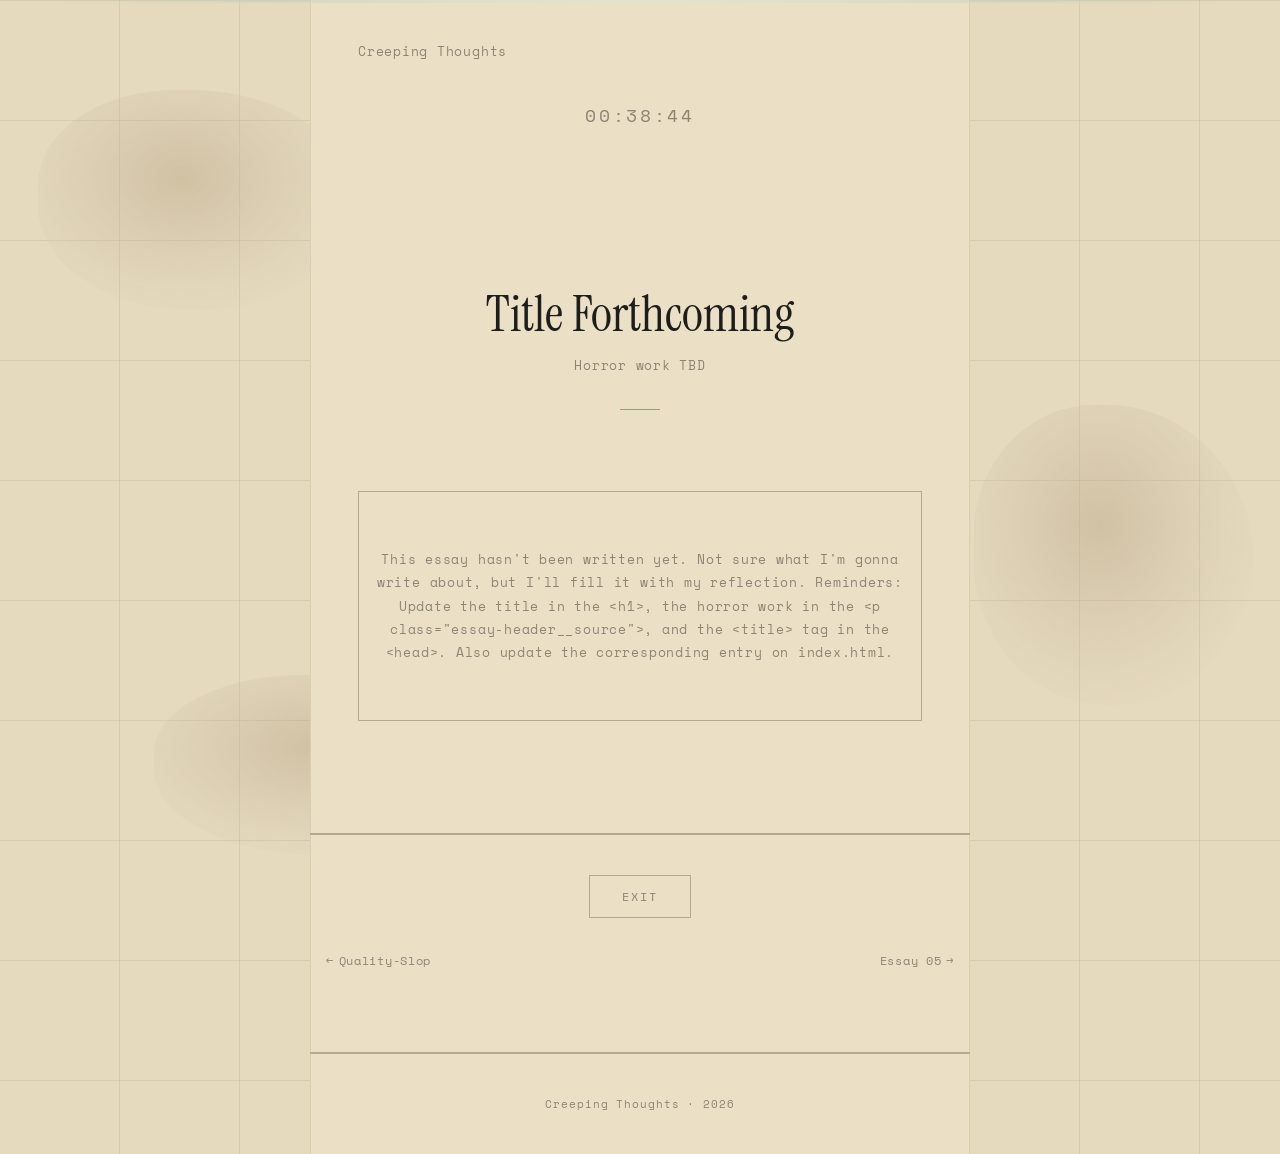
==== commit 85215d0e: "Added The Red Tower essay" ====
--- a/essays/essay-4.html
+++ b/essays/essay-4.html
@@ -43,7 +43,7 @@
     <nav class="essay-nav content-col">
       <a href="../index.html" class="essay-nav__back">Exit</a>
       <div class="essay-nav__siblings">
-        <a href="red-factory.html">&larr; <span class="nav-label">The Machine That Writes Dread</span></a>
+        <a href="red-tower.html">&larr; <span class="nav-label">Quality-Slop</span></a>
         <a href="essay-5.html" class="essay-nav__next"><span class="nav-label">Essay 05</span> &rarr;</a>
       </div>
     </nav>
--- a/css/liminal.css
+++ b/css/liminal.css
@@ -429,13 +429,8 @@
   min-width: 0;
 }
 
-.essay-nav__siblings {
-  justify-content: space-between;
-}
-
 .essay-nav__siblings .essay-nav__next {
   margin-left: auto;
-  text-align: right;
 }
 
 .essay-nav__siblings a:hover {
@@ -462,7 +457,7 @@
   position: fixed;
   z-index: 100;
   font-family: var(--font-display);
-  font-size: 0.7rem;
+  font-size: 0.8rem;
   font-weight: 400;
   color: var(--text);
   letter-spacing: 0.06em;
